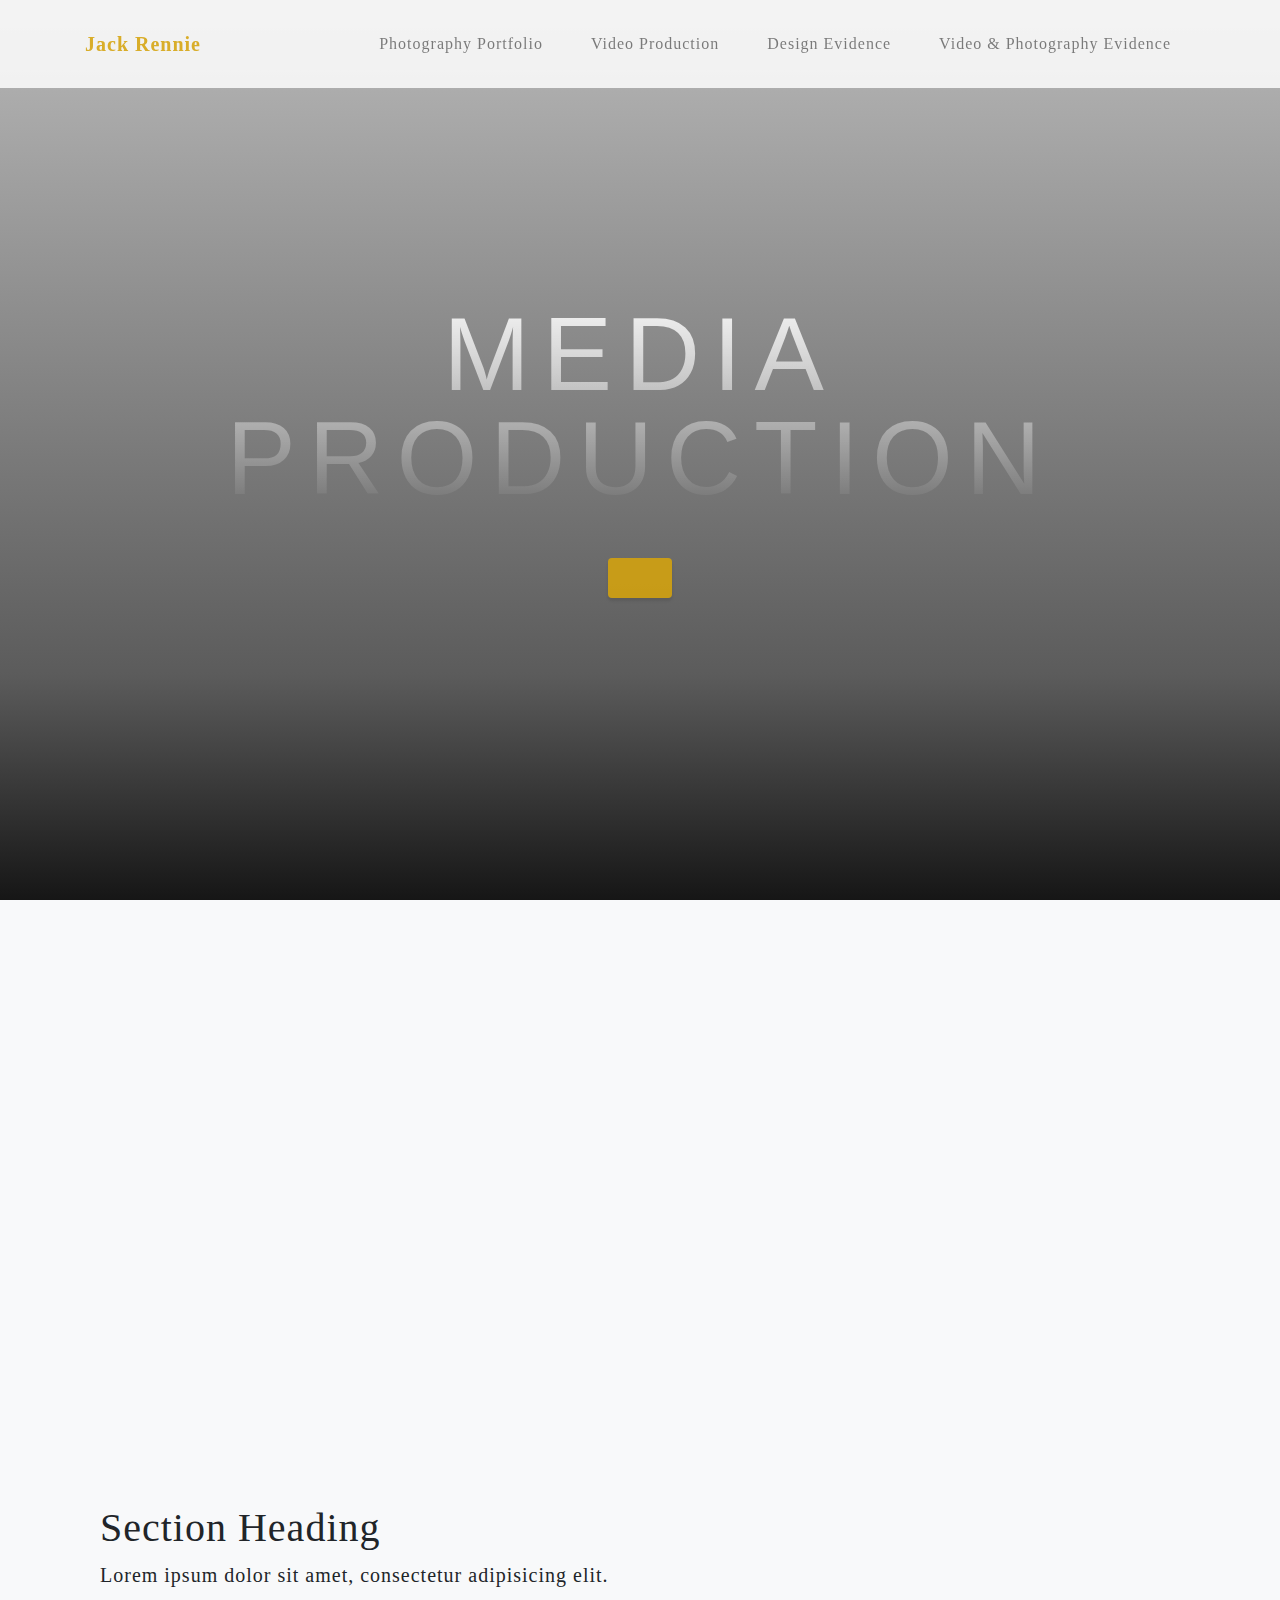
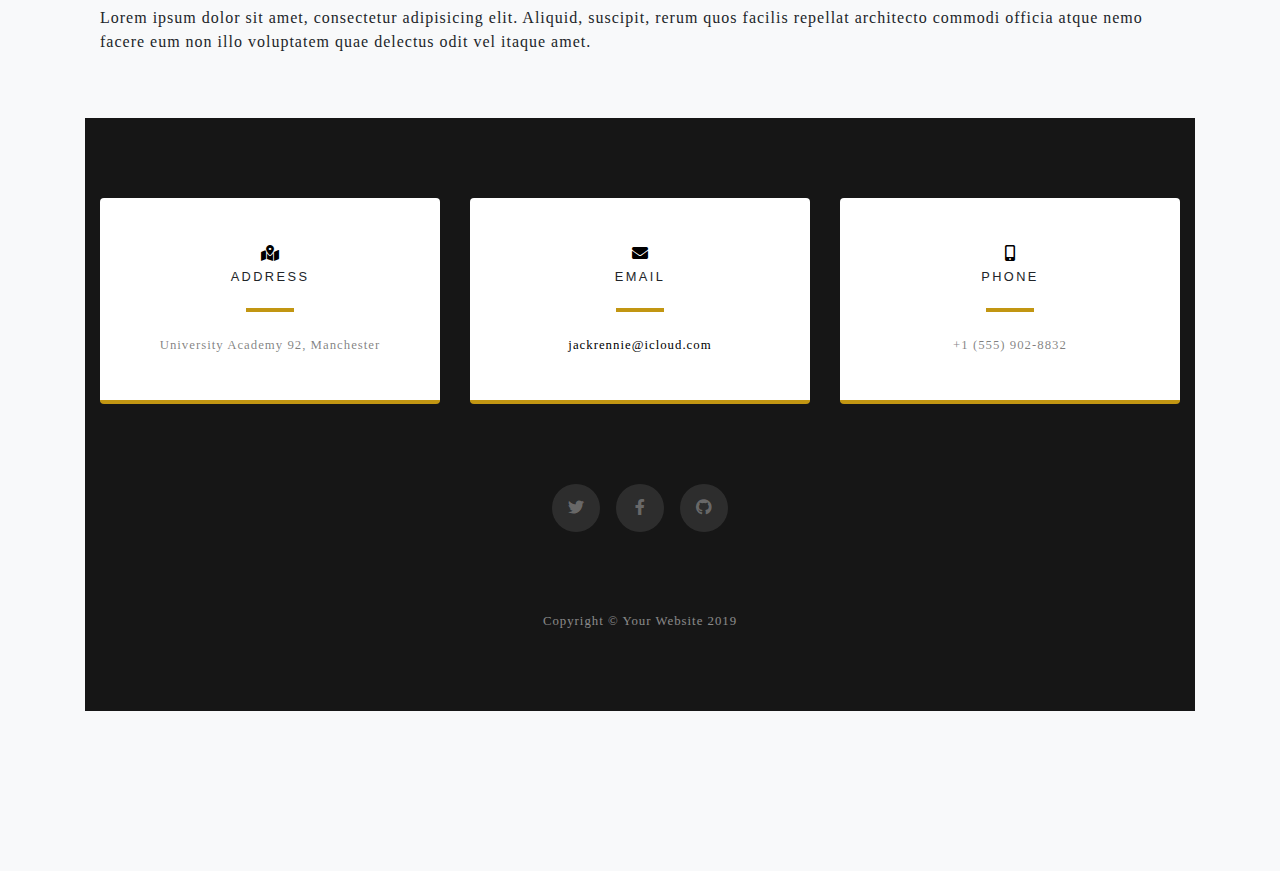
==== index.html @ 45af6235 "Update index.html" ====
<!DOCTYPE html>
<html lang="en">

<head>

  <meta charset="utf-8">
  <meta name="viewport" content="width=device-width, initial-scale=1, shrink-to-fit=no">
  <meta name="description" content="">
  <meta name="author" content="">

  <title>Media Production</title>

  <!-- Bootstrap core CSS -->
  <link href="vendor/bootstrap/css/bootstrap.min.css" rel="stylesheet">

  <!-- Custom fonts for this template -->
  <link href="vendor/fontawesome-free/css/all.min.css" rel="stylesheet">
  <link href="https://fonts.googleapis.com/css?family=Varela+Round" rel="stylesheet">
  <link href="https://fonts.googleapis.com/css?family=Nunito:200,200i,300,300i,400,400i,600,600i,700,700i,800,800i,900,900i" rel="stylesheet">
  <link href="https://fonts.googleapis.com/css2?family=Oswald:wght@300&display=swap" rel="stylesheet">

  <!-- Custom styles for this template -->
  <link href="css/grayscale.css" rel="stylesheet">

</head>

<body id="page-top">

  <!-- Navigation -->
  <nav class="navbar navbar-expand-lg navbar-light fixed-top" id="mainNav">
    <div class="container">
      <a class="navbar-brand" href="index.html">Jack Rennie</a>
      <button class="navbar-toggler navbar-toggler-right" type="button" data-toggle="collapse" data-target="#navbarResponsive" aria-controls="navbarResponsive" aria-expanded="false" aria-label="Toggle navigation">
        Menu
        <i class="fas fa-bars"></i>
      </button>
      <div class="collapse navbar-collapse" id="navbarResponsive">
        <ul class="navbar-nav ml-auto">
          <li class="nav-item">
            <a class="nav-link" href="photography-portfolio.html">Photography Portfolio</a>
          </li>
          <li class="nav-item">
            <a class="nav-link" href="video-production.html">Video Production</a>
          </li>
          <li class="nav-item">
            <a class="nav-link" href="design-evidence.html">Design Evidence</a>
          </li>
          <li class="nav-item">
            <a class="nav-link" href="video-photography-evidence.html">Video & Photography Evidence</a>
          </li>
        </ul>
      </div>
    </div>
  </nav>

  <!-- Header -->
  <header class="masthead">
    <div class="container d-flex h-100 align-items-center">
      <div class="mx-auto text-center">
        <h1 class="mx-auto my-0 text-uppercase">Media Production</h1>
        <h2 class="text-white-50 mx-auto mt-2 mb-5"></h2>
        <a href="#about" class="btn btn-primary js-scroll-trigger"></a>
      </div>
    </div>
  </header>


  <!-- Projects Section -->
  <section id="projects" class="projects-section bg-light">
    <div class="container">

      <!-- Image Section - set the background image for the header in the line below -->
      <section class="py-5 bg-image-full" src="img/background.jpg" alt="">
        <!-- Put anything you want here! There is just a spacer below for demo purposes! -->
        <div style="height: 300px;"></div>
      </section>

      <!-- Content section -->
      <section class="py-5">
        <div class="container">
          <h1>Section Heading</h1>
          <p class="lead">Lorem ipsum dolor sit amet, consectetur adipisicing elit.</p>
          <p>Lorem ipsum dolor sit amet, consectetur adipisicing elit. Aliquid, suscipit, rerum quos facilis repellat architecto commodi officia atque nemo facere eum non illo voluptatem quae delectus odit vel itaque amet.</p>
        </div>
      </section>

  <!-- Contact Section -->
  <section class="contact-section bg-black">
    <div class="container">

      <div class="row">

        <div class="col-md-4 mb-3 mb-md-0">
          <div class="card py-4 h-100">
            <div class="card-body text-center">
              <i class="fas fa-map-marked-alt text-primary mb-2"></i>
              <h4 class="text-uppercase m-0">Address</h4>
              <hr class="my-4">
              <div class="small text-black-50">University Academy 92, Manchester</div>
            </div>
          </div>
        </div>

        <div class="col-md-4 mb-3 mb-md-0">
          <div class="card py-4 h-100">
            <div class="card-body text-center">
              <i class="fas fa-envelope text-primary mb-2"></i>
              <h4 class="text-uppercase m-0">Email</h4>
              <hr class="my-4">
              <div class="small text-black-50">
                <a href="#">jackrennie@icloud.com</a>
              </div>
            </div>
          </div>
        </div>

        <div class="col-md-4 mb-3 mb-md-0">
          <div class="card py-4 h-100">
            <div class="card-body text-center">
              <i class="fas fa-mobile-alt text-primary mb-2"></i>
              <h4 class="text-uppercase m-0">Phone</h4>
              <hr class="my-4">
              <div class="small text-black-50">+1 (555) 902-8832</div>
            </div>
          </div>
        </div>
      </div>

      <div class="social d-flex justify-content-center">
        <a href="#" class="mx-2">
          <i class="fab fa-twitter"></i>
        </a>
        <a href="#" class="mx-2">
          <i class="fab fa-facebook-f"></i>
        </a>
        <a href="#" class="mx-2">
          <i class="fab fa-github"></i>
        </a>
      </div>

    </div>
  </section>

  <!-- Footer -->
  <footer class="bg-black small text-center text-white-50">
    <div class="container">
      Copyright &copy; Your Website 2019
    </div>
  </footer>

  <!-- Bootstrap core JavaScript -->
  <script src="vendor/jquery/jquery.min.js"></script>
  <script src="vendor/bootstrap/js/bootstrap.bundle.min.js"></script>

  <!-- Plugin JavaScript -->
  <script src="vendor/jquery-easing/jquery.easing.min.js"></script>

  <!-- Custom scripts for this template -->
  <script src="js/grayscale.min.js"></script>

</body>

</html>
---- css/grayscale.css ----
/*!
 * Start Bootstrap - Grayscale v5.0.9 (https://startbootstrap.com/template-overviews/grayscale)
 * Copyright 2013-2019 Start Bootstrap
 * Licensed under MIT (https://github.com/BlackrockDigital/startbootstrap-grayscale/blob/master/LICENSE)
 */

 #mainNav {
   min-height: 56px;
   background-color: #fff;
 }

 #mainNav .navbar-toggler {
   font-size: 80%;
   padding: 0.75rem;
   color: #000000;
   border: 1px solid #;
 }

 #mainNav .navbar-toggler:focus {
   outline: none;
 }

 #mainNav .navbar-brand {
   color: #d5a30de0;
   font-weight: 700;
   padding: .9rem 0;
 }

 #mainNav .navbar-nav .nav-item:hover {
   color: fade(white, 80%);
   outline: none;
   background-color: transparent;
 }image

 #mainNav .navbar-nav .nav-item:active, #mainNav .navbar-nav .nav-item:focus {
   outline: none;
   background-color: transparent;
 }

 @media (min-width: 992px) {
   #mainNav {
     padding-top: 0;
     padding-bottom: 0;
     border-bottom: none;
     background-color: rgba(255 255 255 / 83%);
     transition: background-color 0.3s ease-in-out;
   }
   #mainNav .navbar-brand {
     padding: .5rem 0;
     color: #030508(255, 255, 255, 0.5);
   }
   #mainNav .nav-link {
     transition: none;
     padding: 2rem 1.5rem;
     color: #030508(255, 255, 255, 0.5);
   }
   #mainNav .nav-link:hover {
     color: #c1c1c1(255, 255, 255, 0.75);
   }
   #mainNav .nav-link:active {
     color: rgba;
   }
   #mainNav.navbar-shrink {
     background-color: #f8f9fa;
   }
   #mainNav.navbar-shrink .navbar-brand {
     color: #ffc107;
   }
   #mainNav.navbar-shrink .nav-link {
     color: #292b2e;
     padding: 1.5rem 1.5rem 1.25rem;
     border-bottom: 0.25rem solid transparent;
   #mainNav.navbar-shrink .nav-link:hover {
   }
     color: #000000;
   }
   #mainNav.navbar-shrink .nav-link:active {
     color: #;
   }
   #mainNav.navbar-shrink .nav-link.active {
     color: #030508;
     outline: none;
     border-bottom: 0.25rem solid #030508;
   }
 }

 .masthead {
   position: relative;
   width: 100%;
   height: auto;
   min-height: 35rem;
   padding: 15rem 0;
   background: linear-gradient(to bottom, rgba(22, 22, 22, 0.3) 0%, rgba(22, 22, 22, 0.7) 75%, #161616 100%), url("https://images.unsplash.com/photo-1513617332477-a365e97b52a7?ixid=MnwxMjA3fDB8MHxzZWFyY2h8NHx8c3R1c3N5fGVufDB8fDB8fA%3D%3D&ixlib=rb-1.2.1&auto=format&fit=crop&w=500&q=60");
   background-position: center;
   background-repeat: no-repeat;
   background-attachment: scroll;
   background-size: cover;
 }

 .masthead h1 {
   font-family: 'Work Sans', sans-serif;
   font-size: 3.5rem;
   line-height: 2.5rem;
   letter-spacing: 0.8rem;
   background: -webkit-linear-gradient(rgba(255, 255, 255, 0.9), rgba(255, 255, 255, 0));
   -webkit-text-fill-color: transparent;
   -webkit-background-clip: text;
 }

 .masthead h2 {
   max-width: 20rem;
   font-size: 1rem;
 }

 @media (min-width: 768px) {
   .masthead h1 {
     font-size: 4rem;
     line-height: 4rem;
   }
 }

 @media (min-width: 992px) {
   .masthead {
     height: 100vh;
     padding: 0;
   }
   .masthead h1 {
     font-size: 6.5rem;
     line-height: 6.5rem;
     letter-spacing: 0.8rem;
   }
   .masthead h2 {
     max-width: 30rem;
     font-size: 1.25rem;

   }
 }

 .btn {
   box-shadow: 0 0.1875rem 0.1875rem 0 rgba(0, 0, 0, 0.1) !important;
   padding: 1.25rem 2rem;
   font-family: 'Work Sans', sans-serif;
   font-size: 80%;
   text-transform: uppercase;
   letter-spacing: .15rem;
   border: 0;
 }

 .btn-primary {
   background-color: #d5a30de0;
 }

 .btn-primary:hover {
   background-color: #d5a30de0;
 }

 .btn-primary:focus {
   background-color: #d5a30de0;
   color: white;
 }

 .btn-primary:active {
   background-color: #d5a30de0 !important;
 }

 .about-section {
   padding-top: 10rem;
   background: linear-gradient(to bottom, #161616 0%, rgba(22, 22, 22, 0.9) 75%, rgba(22, 22, 22, 0.8) 100%);
 }

 .about-section p {
   margin-bottom: 5rem;
 }

 .projects-section {
   padding: 10rem 0;
 }

 .projects-section .featured-text {
   padding: 2rem;
 }

 @media (min-width: 992px) {
   .projects-section .featured-text {
     padding: 0 0 0 2rem;
     border-left: 0.5rem solid #c29612;
   }
 }

 .projects-section .project-text {
   padding: 3rem;
   font-size: 90%;
 }

 @media (min-width: 992px) {
   .projects-section .project-text {
     padding: 5rem;
   }
   .projects-section .project-text hr {
     .bg-image-full {
  background: no-repeat center center scroll;
  -webkit-background-size: cover;
  -moz-background-size: cover;
  background-size: cover;
  -o-background-size: cover;
   }
 }

 .signup-section {
   padding: 10rem 0;
   background: linear-gradient(to bottom, rgba(22, 22, 22, 0.1) 0%, rgba(22, 22, 22, 0.5) 75%, #161616 100%), url("https://images.unsplash.com/photo-1513617332477-a365e97b52a7?ixid=MnwxMjA3fDB8MHxzZWFyY2h8NHx8c3R1c3N5fGVufDB8fDB8fA%3D%3D&ixlib=rb-1.2.1&auto=format&fit=crop&w=500&q=60");
   background-position: center;
   background-repeat: no-repeat;
   background-attachment: scroll;
   background-size: cover;
 }

 .signup-section .form-inline input {
   box-shadow: 0 0.1875rem 0.1875rem 0 rgba(0, 0, 0, 0.1) !important;
   padding: 1.25rem 2rem;
   height: auto;
   font-family: 'Unna', serif;
   font-size: 80%;
   text-transform: uppercase;
   letter-spacing: 0.15rem;
   border: 0;
 }

 .contact-section {
   padding: 5rem 0 0;
 }

 .contact-section .card {
   border: 0;
   border-bottom: 0.25rem solid #c29612;
 }

 .contact-section .card h4 {
   font-size: 0.8rem;
   font-family: 'Work Sans', sans-serif;
   text-transform: uppercase;
   letter-spacing: 0.15rem;
 }

 .contact-section .card hr {
   border-color: #c29612;
   border-width: 0.25rem;
   width: 3rem;
 }

 .contact-section .social {
   margin-top: 5rem;
 }

 .contact-section .social a {
   text-align: center;
   height: 3rem;
   width: 3rem;
   background: rgba(255, 255, 255, 0.1);
   border-radius: 100%;
   line-height: 3rem;
   color: rgba(255, 255, 255, 0.3);
 }

 .contact-section .social a:hover {
   color: rgba(255, 255, 255, 0.5);
 }

 .contact-section .social a:active {
   color: #fff;
 }

 body {
   font-family: 'Unna', serif;
   letter-spacing: 0.0625em;
 }

 a {
   color: #000000;
 }

 a:focus, a:hover {
   text-decoration: none;
   color: #3c6360;
 }

 .bg-black {
   background-color: #161616 !important;
 }

 .bg-primary {
   background-color: #000000 !important;
 }

 .text-primary {
   color: #000000 !important;
 }

 footer {
   padding: 5rem 0;
 }
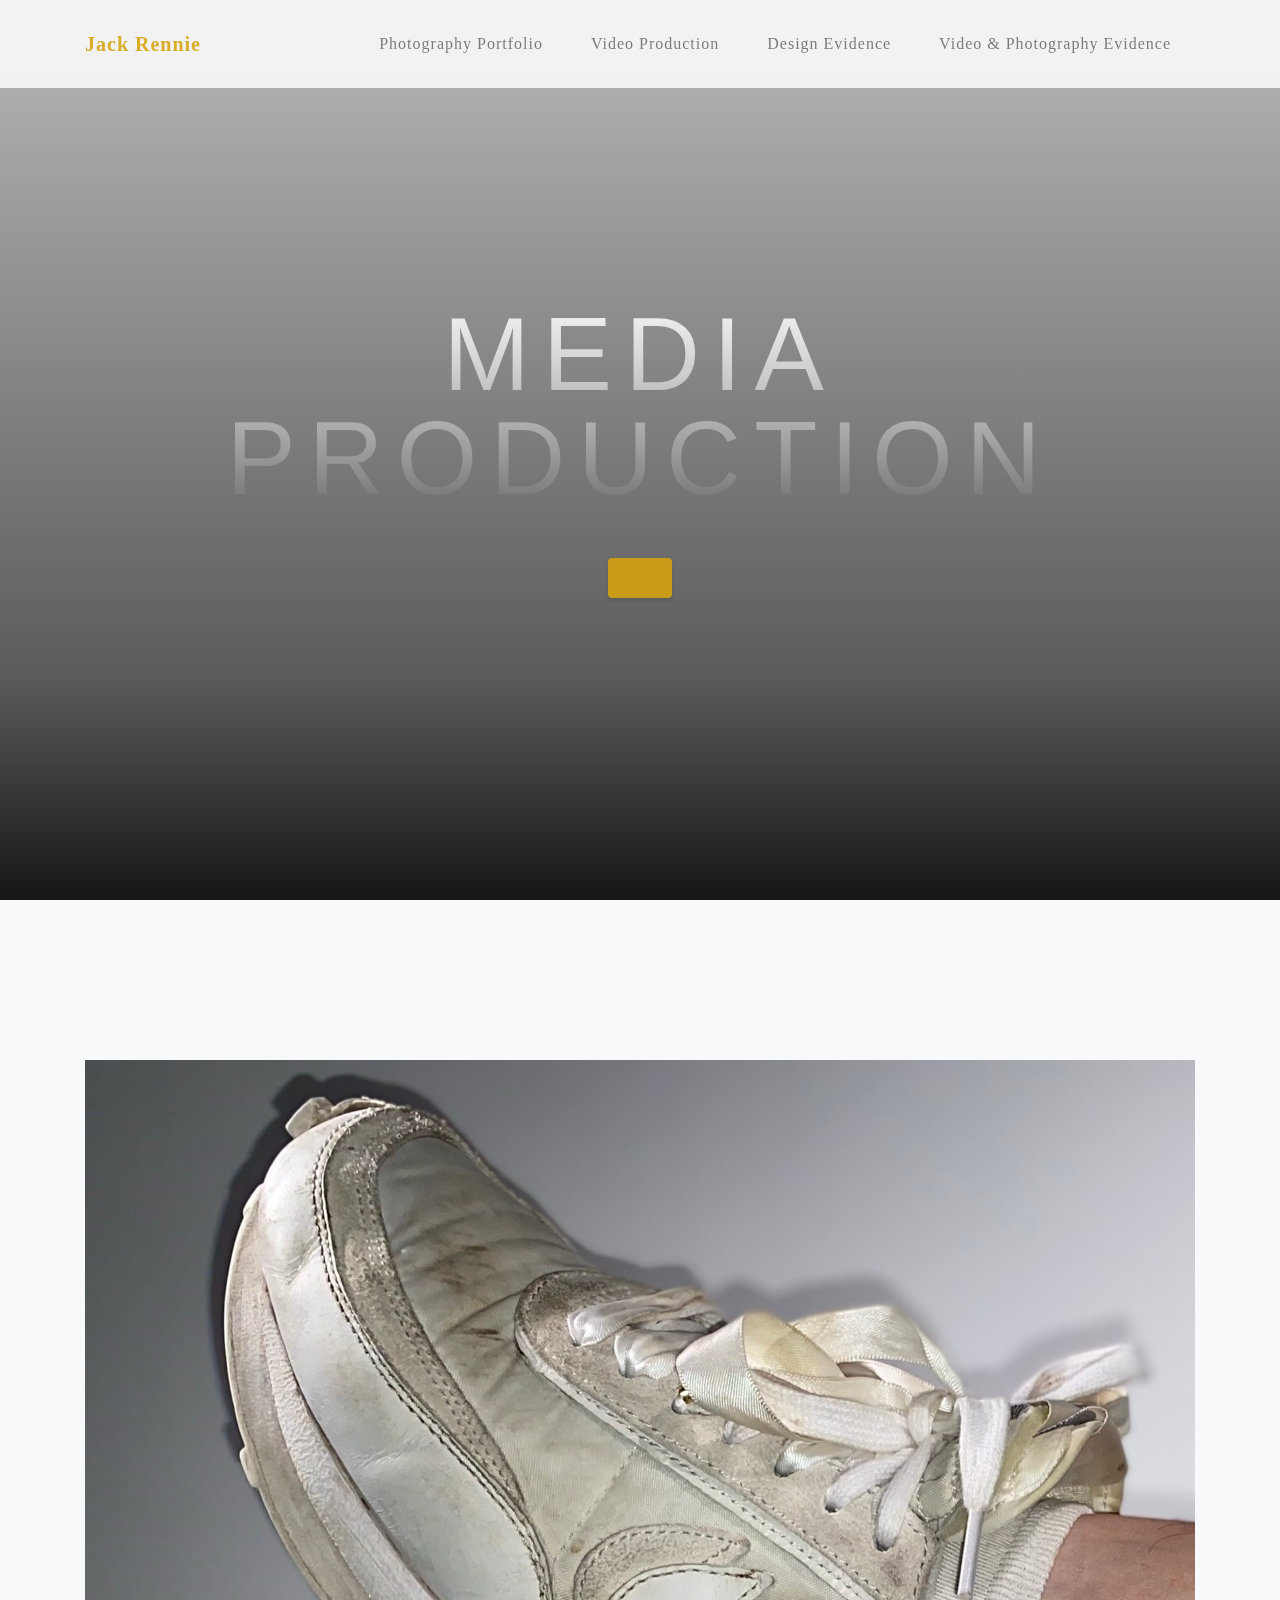
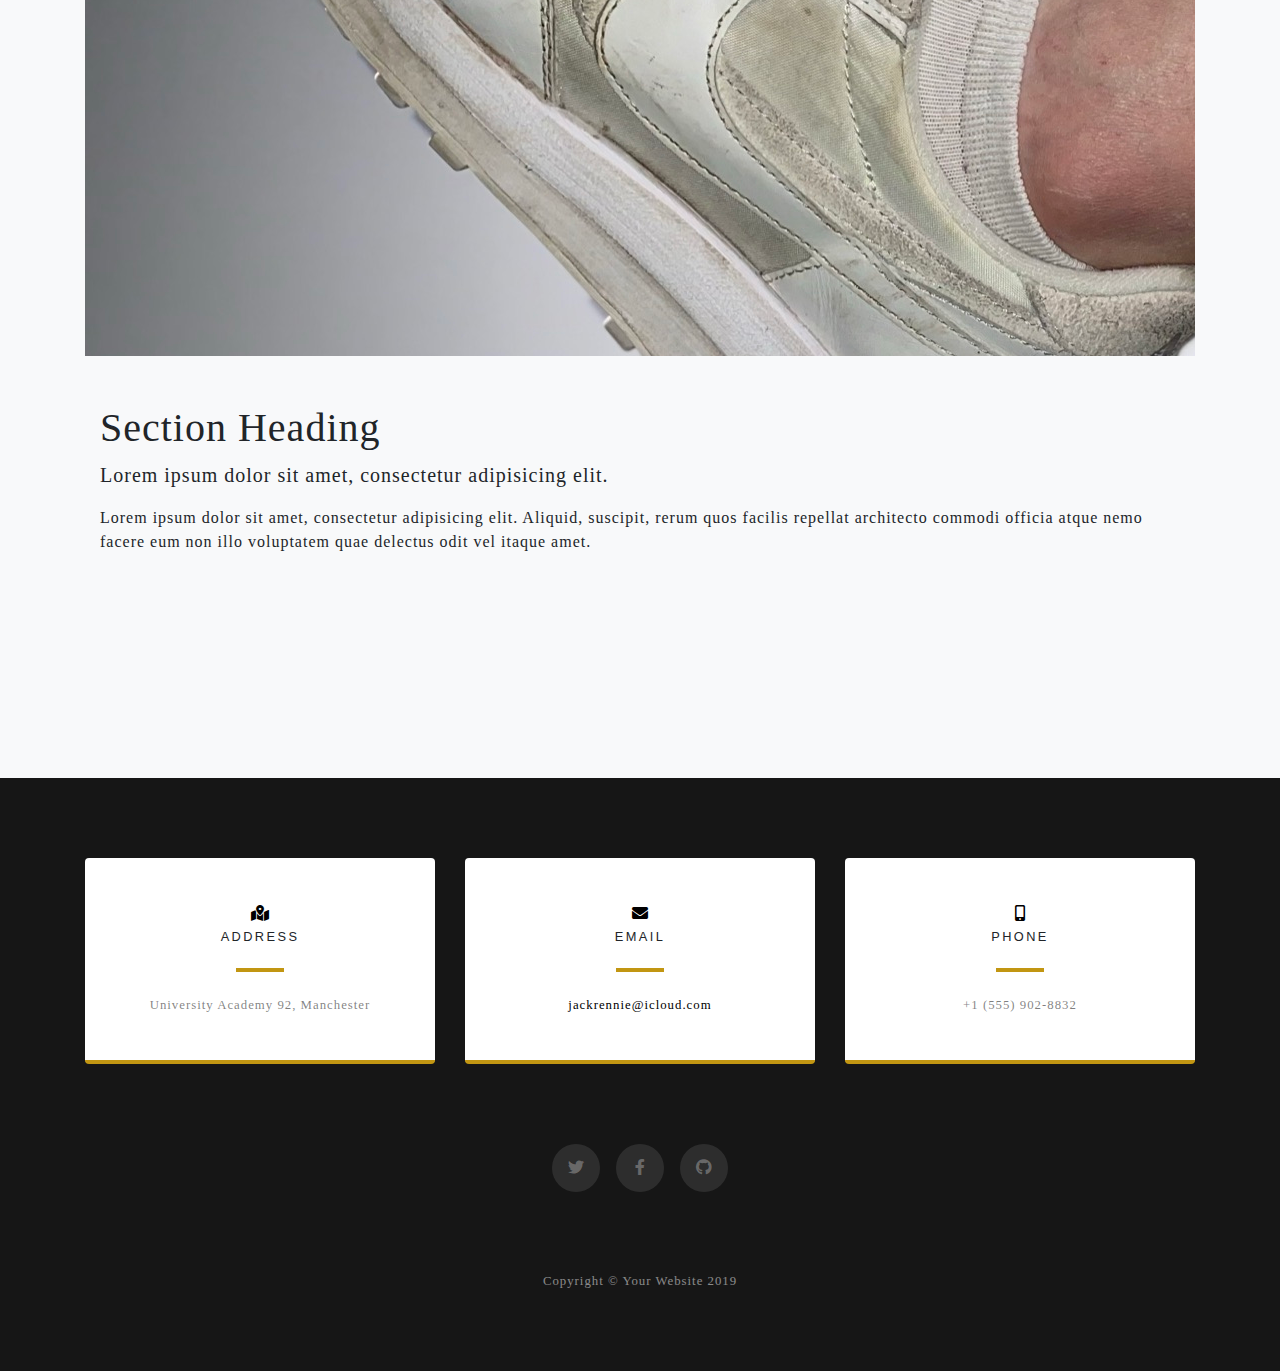
==== commit 68c84b92: "image and video" ====
--- a/index.html
+++ b/index.html
@@ -70,9 +70,9 @@
     <div class="container">
 
       <!-- Image Section - set the background image for the header in the line below -->
-      <section class="py-5 bg-image-full" src="img/background.jpg" alt="">
+      <section class="py-5 bg-image-full" style="background-image: url('img/background.jpeg');">
         <!-- Put anything you want here! There is just a spacer below for demo purposes! -->
-        <div style="height: 300px;"></div>
+        <div style="height: 800px;"></div>
       </section>
 
       <!-- Content section -->
@@ -83,6 +83,11 @@
           <p>Lorem ipsum dolor sit amet, consectetur adipisicing elit. Aliquid, suscipit, rerum quos facilis repellat architecto commodi officia atque nemo facere eum non illo voluptatem quae delectus odit vel itaque amet.</p>
         </div>
       </section>
+
+
+</div>
+
+</section>
 
   <!-- Contact Section -->
   <section class="contact-section bg-black">
@@ -141,6 +146,8 @@
     </div>
   </section>
 
+
+
   <!-- Footer -->
   <footer class="bg-black small text-center text-white-50">
     <div class="container">
--- a/css/grayscale.css
+++ b/css/grayscale.css
@@ -197,13 +197,19 @@
      padding: 5rem;
    }
    .projects-section .project-text hr {
+     /* Full Width Image
+     ------------------------- */
+
      .bg-image-full {
-  background: no-repeat center center scroll;
-  -webkit-background-size: cover;
-  -moz-background-size: cover;
-  background-size: cover;
-  -o-background-size: cover;
-   }
+       background: no-repeat center center scroll;
+       -webkit-background-size: cover;
+       -moz-background-size: cover;
+       background-size: cover;
+       -o-background-size: cover;
+     }
+
+     /* Full Width Image End
+     ------------------------- */
  }
 
  .signup-section {
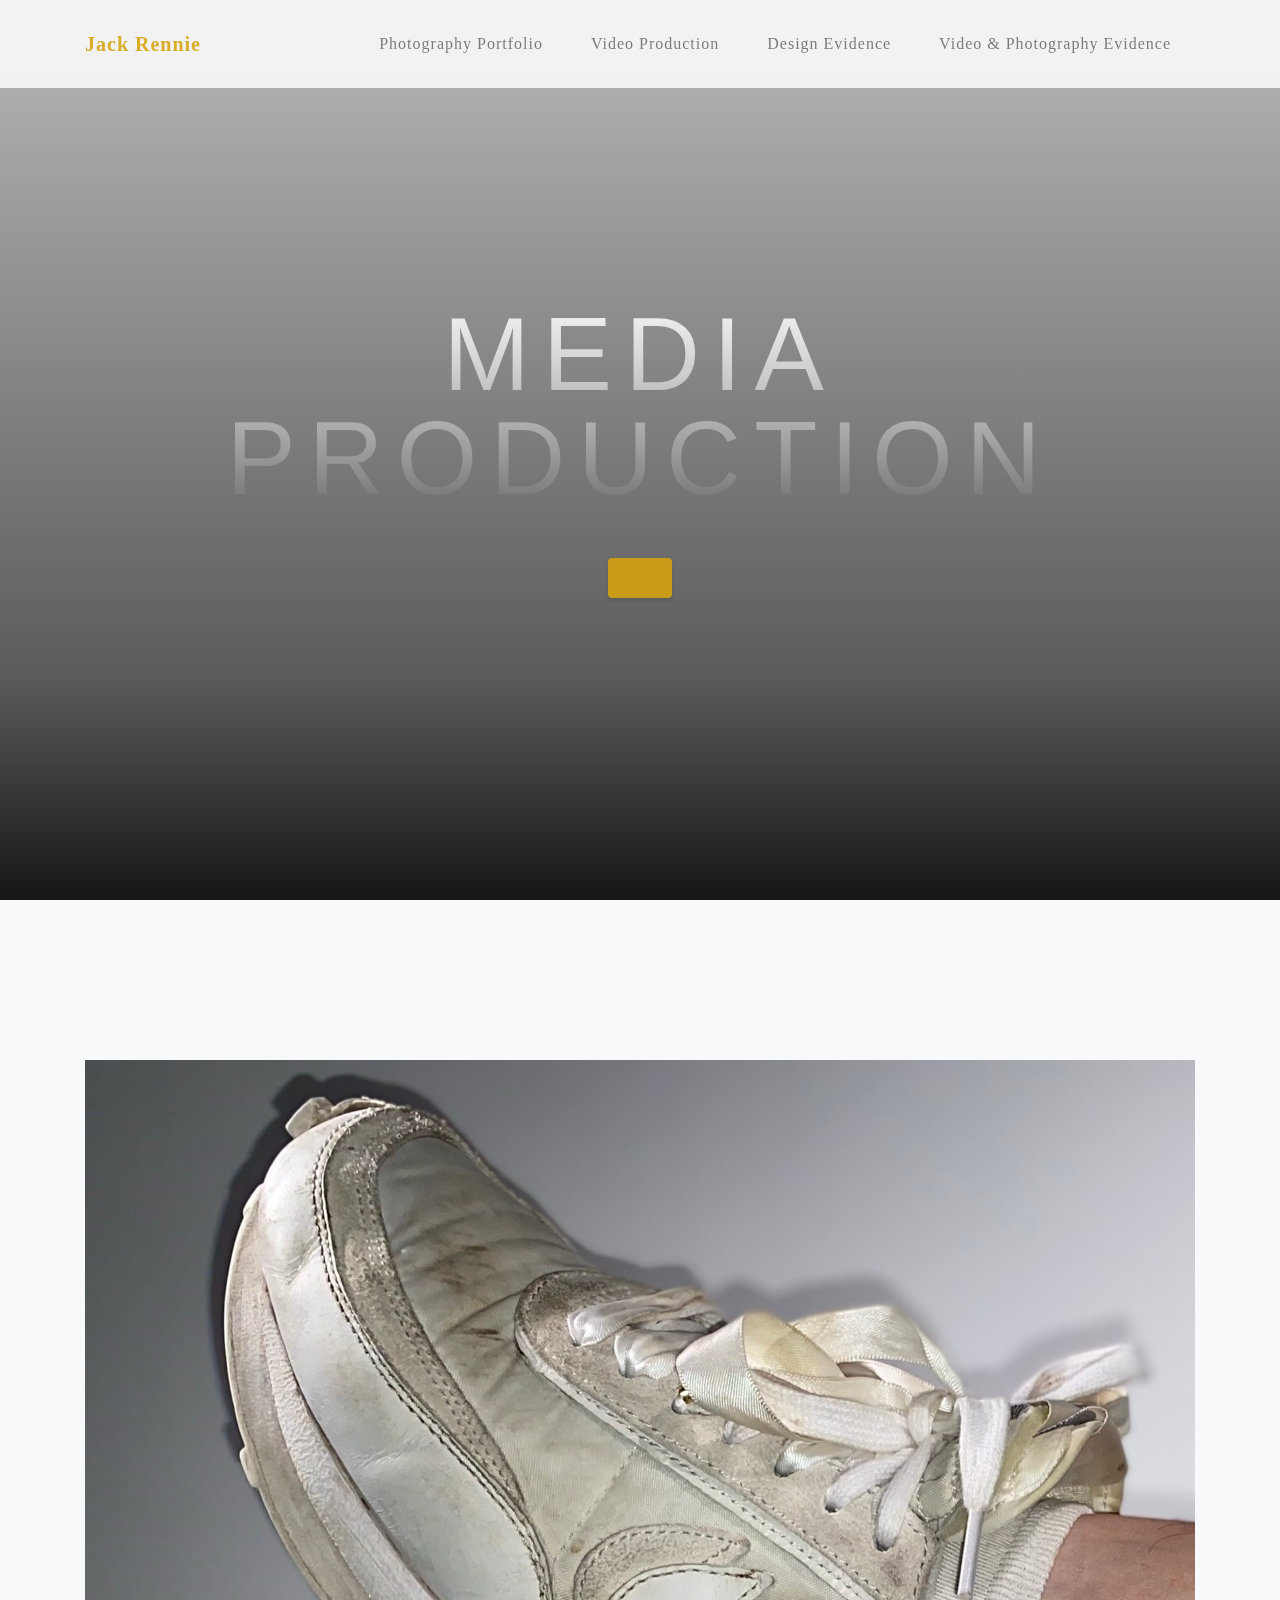
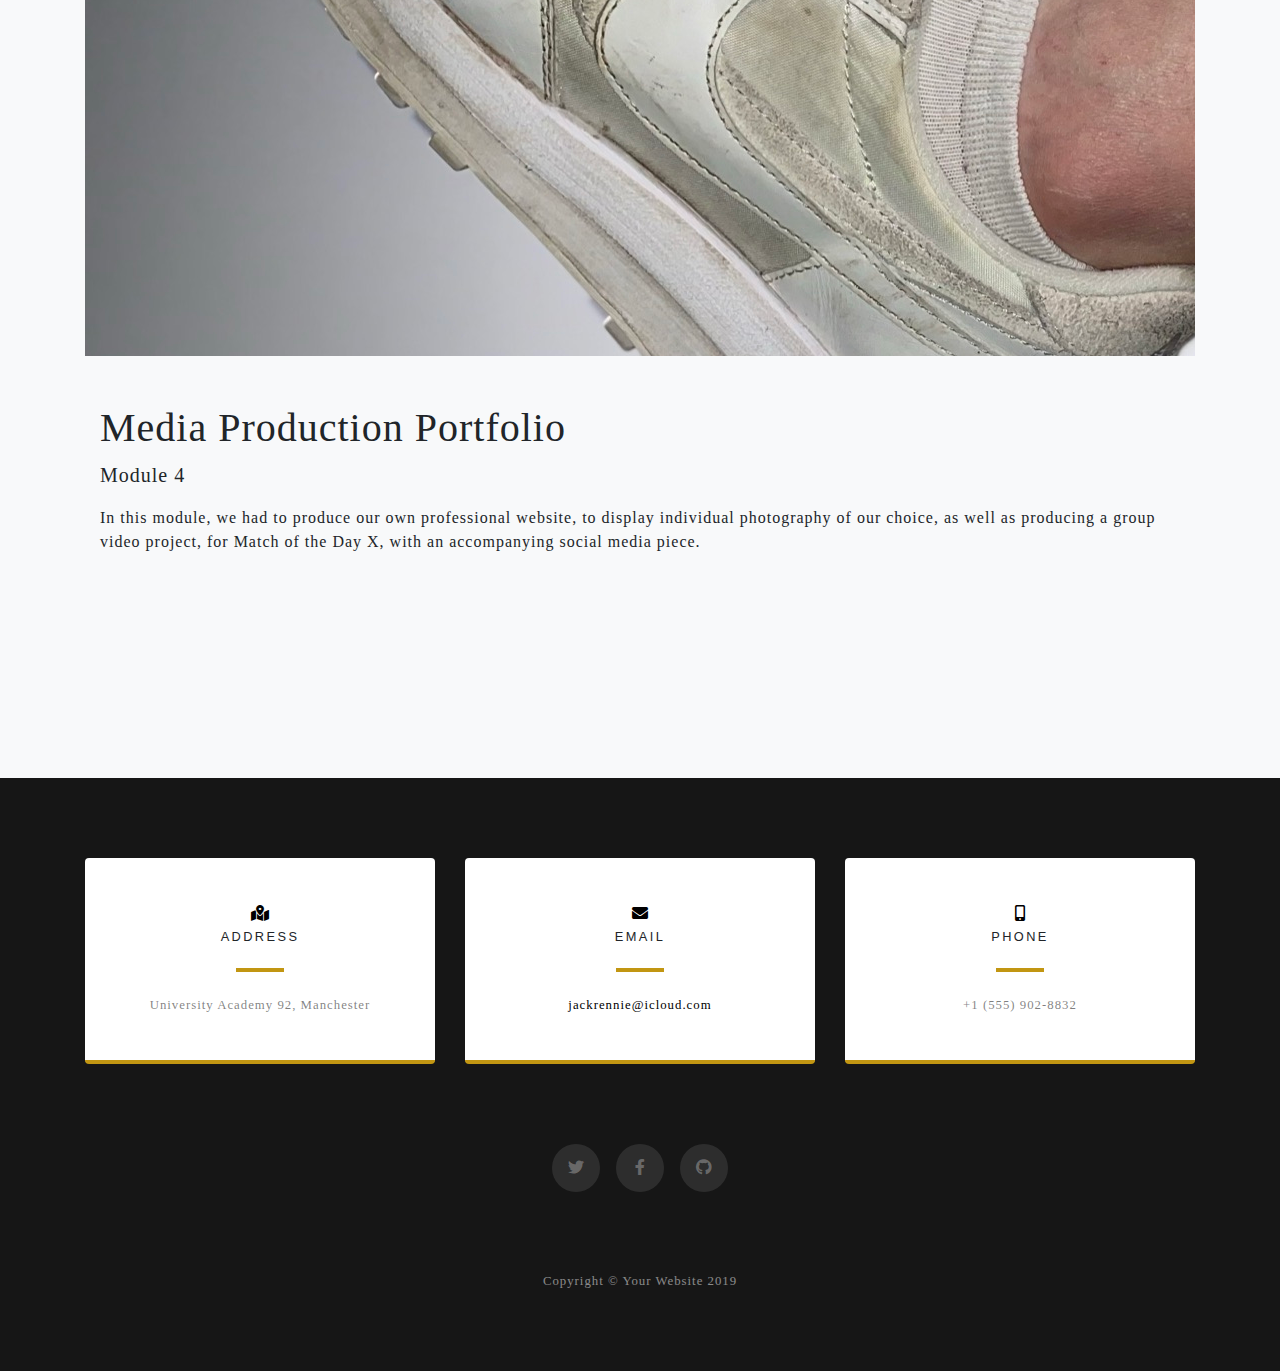
==== commit 49799b34: "removing text" ====
--- a/index.html
+++ b/index.html
@@ -78,14 +78,13 @@
       <!-- Content section -->
       <section class="py-5">
         <div class="container">
-          <h1>Section Heading</h1>
-          <p class="lead">Lorem ipsum dolor sit amet, consectetur adipisicing elit.</p>
-          <p>Lorem ipsum dolor sit amet, consectetur adipisicing elit. Aliquid, suscipit, rerum quos facilis repellat architecto commodi officia atque nemo facere eum non illo voluptatem quae delectus odit vel itaque amet.</p>
+          <h1>Media Production Portfolio</h1>
+          <p class="lead">Module 4</p>
+          <p>In this module, we had to produce our own professional website, to display individual photography of our choice, as well as producing a group video project, for Match of the Day X, with an accompanying social media piece.</p>
         </div>
       </section>
 
 
-</div>
 
 </section>
 
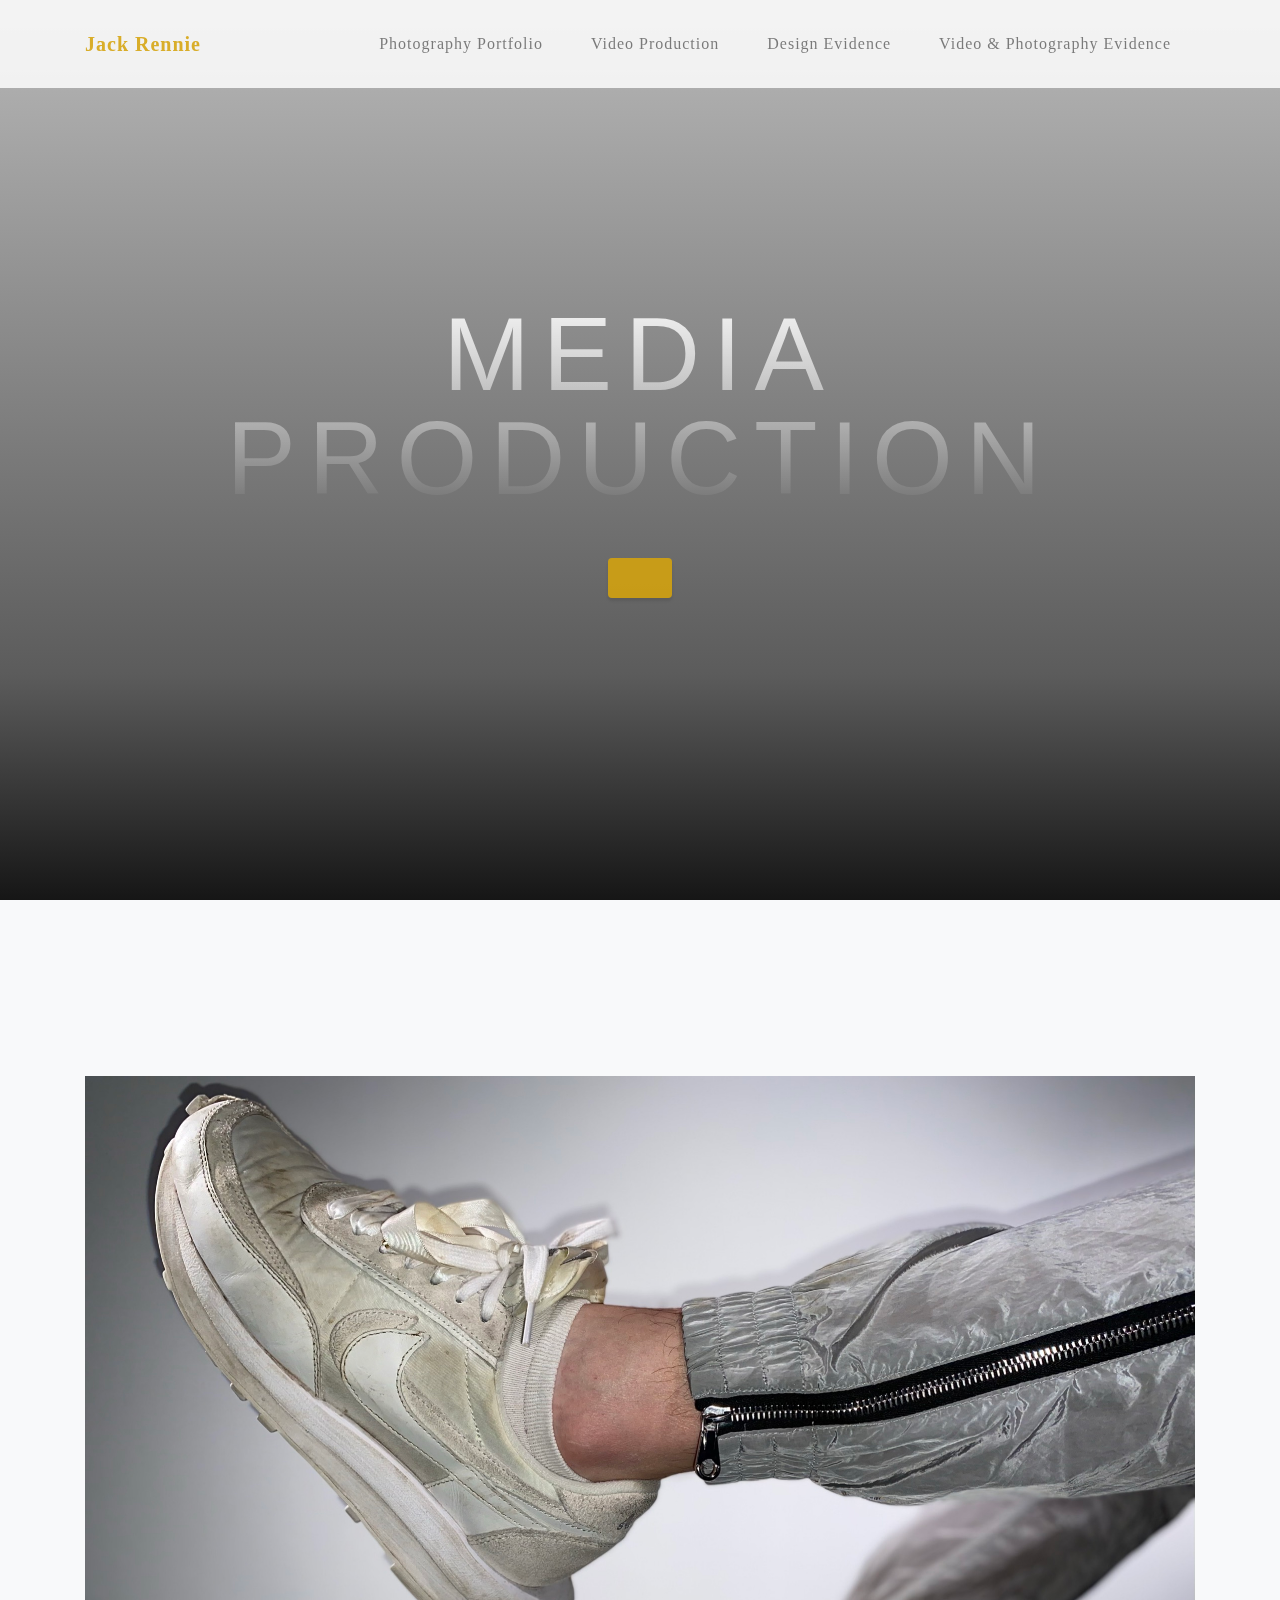
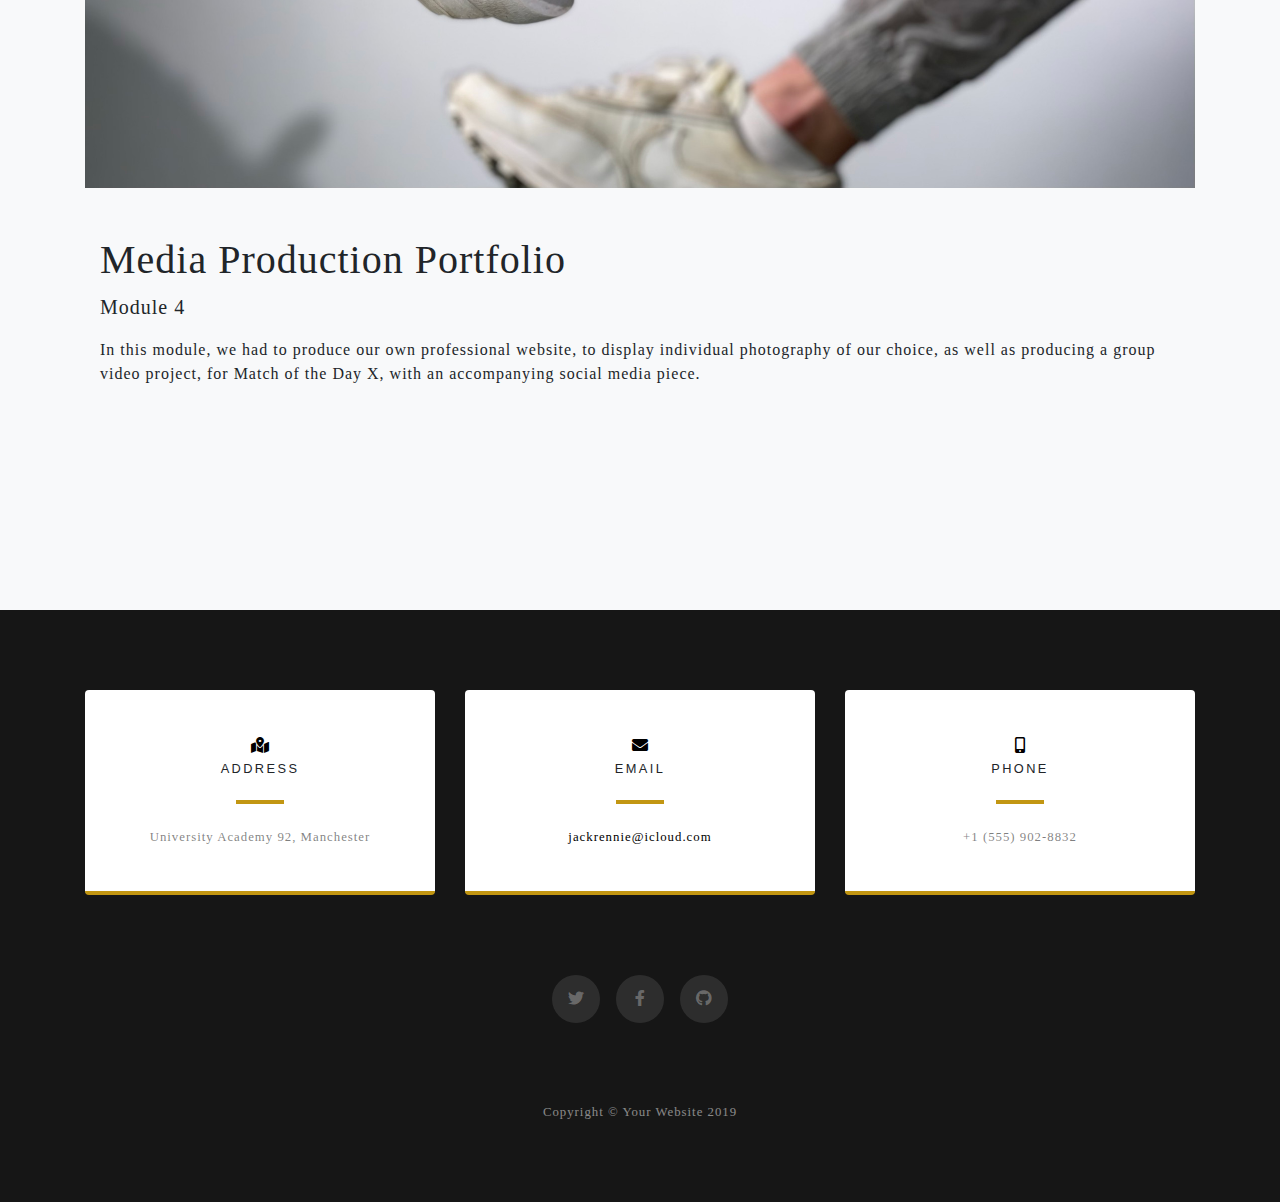
==== commit 6956bdd1: "Update index.html" ====
--- a/index.html
+++ b/index.html
@@ -69,11 +69,13 @@
   <section id="projects" class="projects-section bg-light">
     <div class="container">
 
-      <!-- Image Section - set the background image for the header in the line below -->
-      <section class="py-5 bg-image-full" style="background-image: url('img/background.jpeg');">
-        <!-- Put anything you want here! There is just a spacer below for demo purposes! -->
-        <div style="height: 800px;"></div>
-      </section>
+      <div class="container-fluid px-0 mt-3">
+            <div class="row">
+              <div class="col-md-12">
+                <img class="img-fluid" src="img/background.jpeg" alt=""/>
+              </div>
+             </div>
+          </div>
 
       <!-- Content section -->
       <section class="py-5">
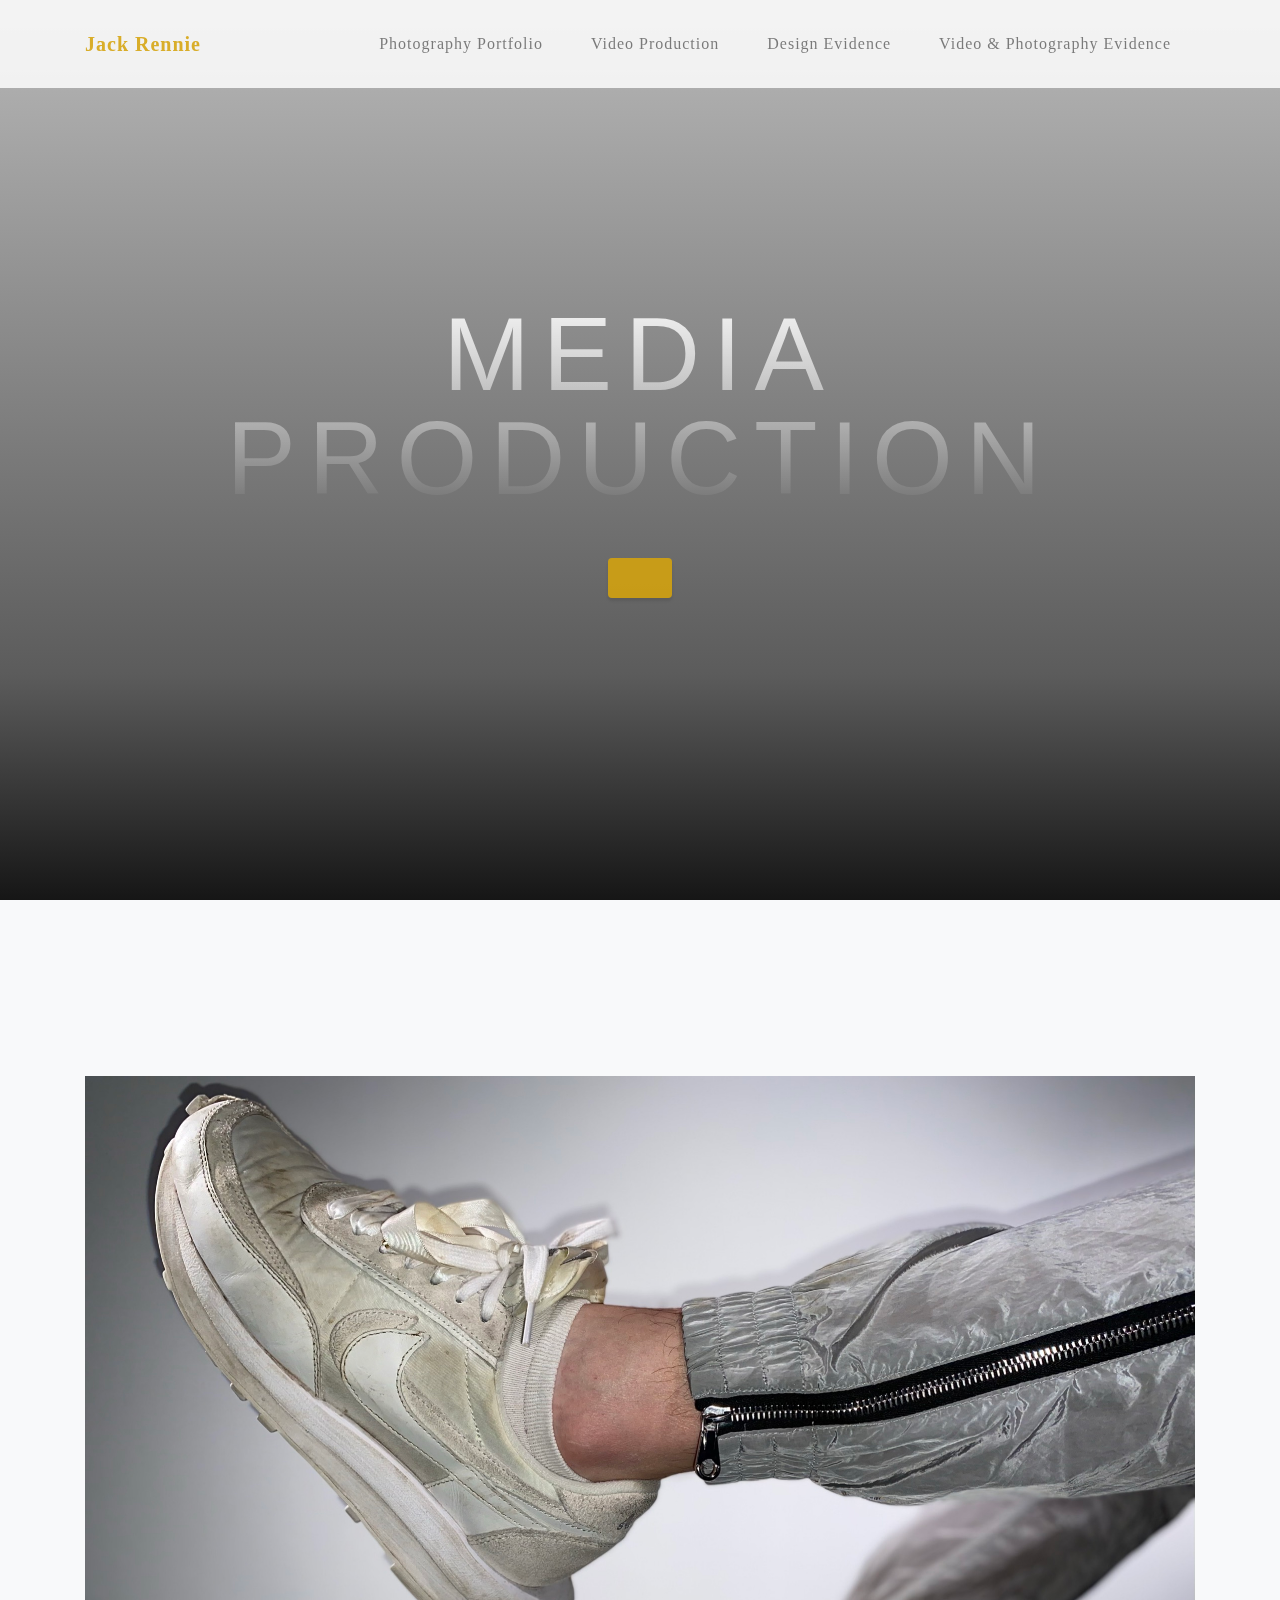
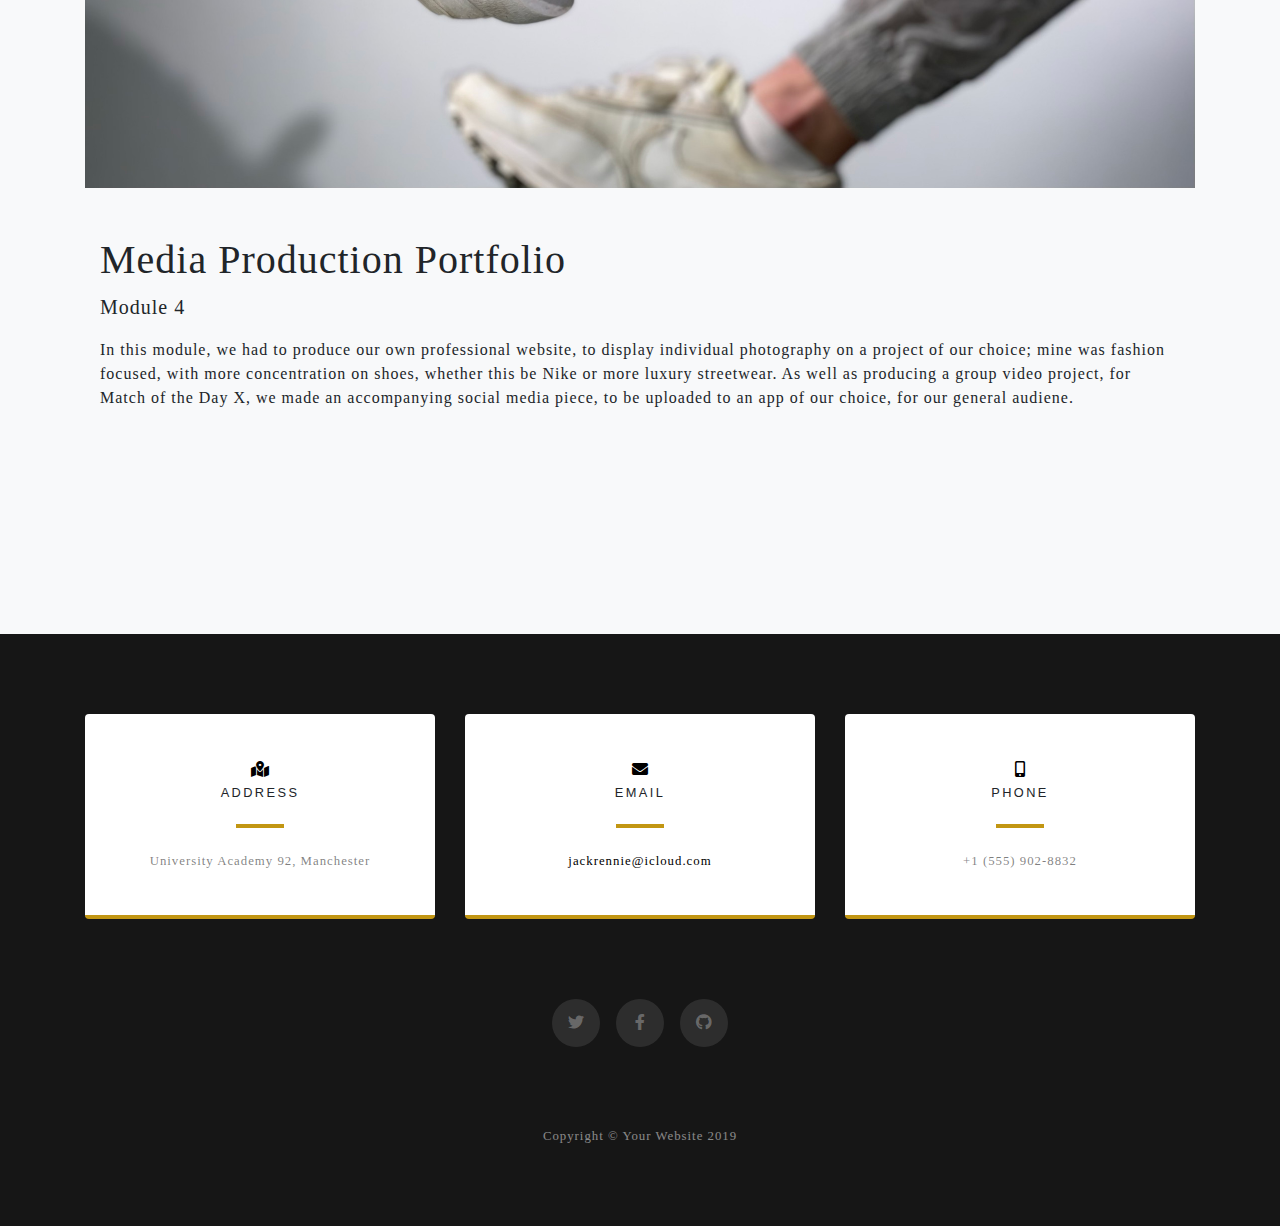
==== commit e0d2ebf1: "Update index.html" ====
--- a/index.html
+++ b/index.html
@@ -82,7 +82,7 @@
         <div class="container">
           <h1>Media Production Portfolio</h1>
           <p class="lead">Module 4</p>
-          <p>In this module, we had to produce our own professional website, to display individual photography of our choice, as well as producing a group video project, for Match of the Day X, with an accompanying social media piece.</p>
+          <p>In this module, we had to produce our own professional website, to display individual photography on a project of our choice; mine was fashion focused, with more concentration on shoes, whether this be Nike or more luxury streetwear. As well as producing a group video project, for Match of the Day X, we made an accompanying social media piece, to be uploaded to an app of our choice, for our general audiene.</p>
         </div>
       </section>
 
